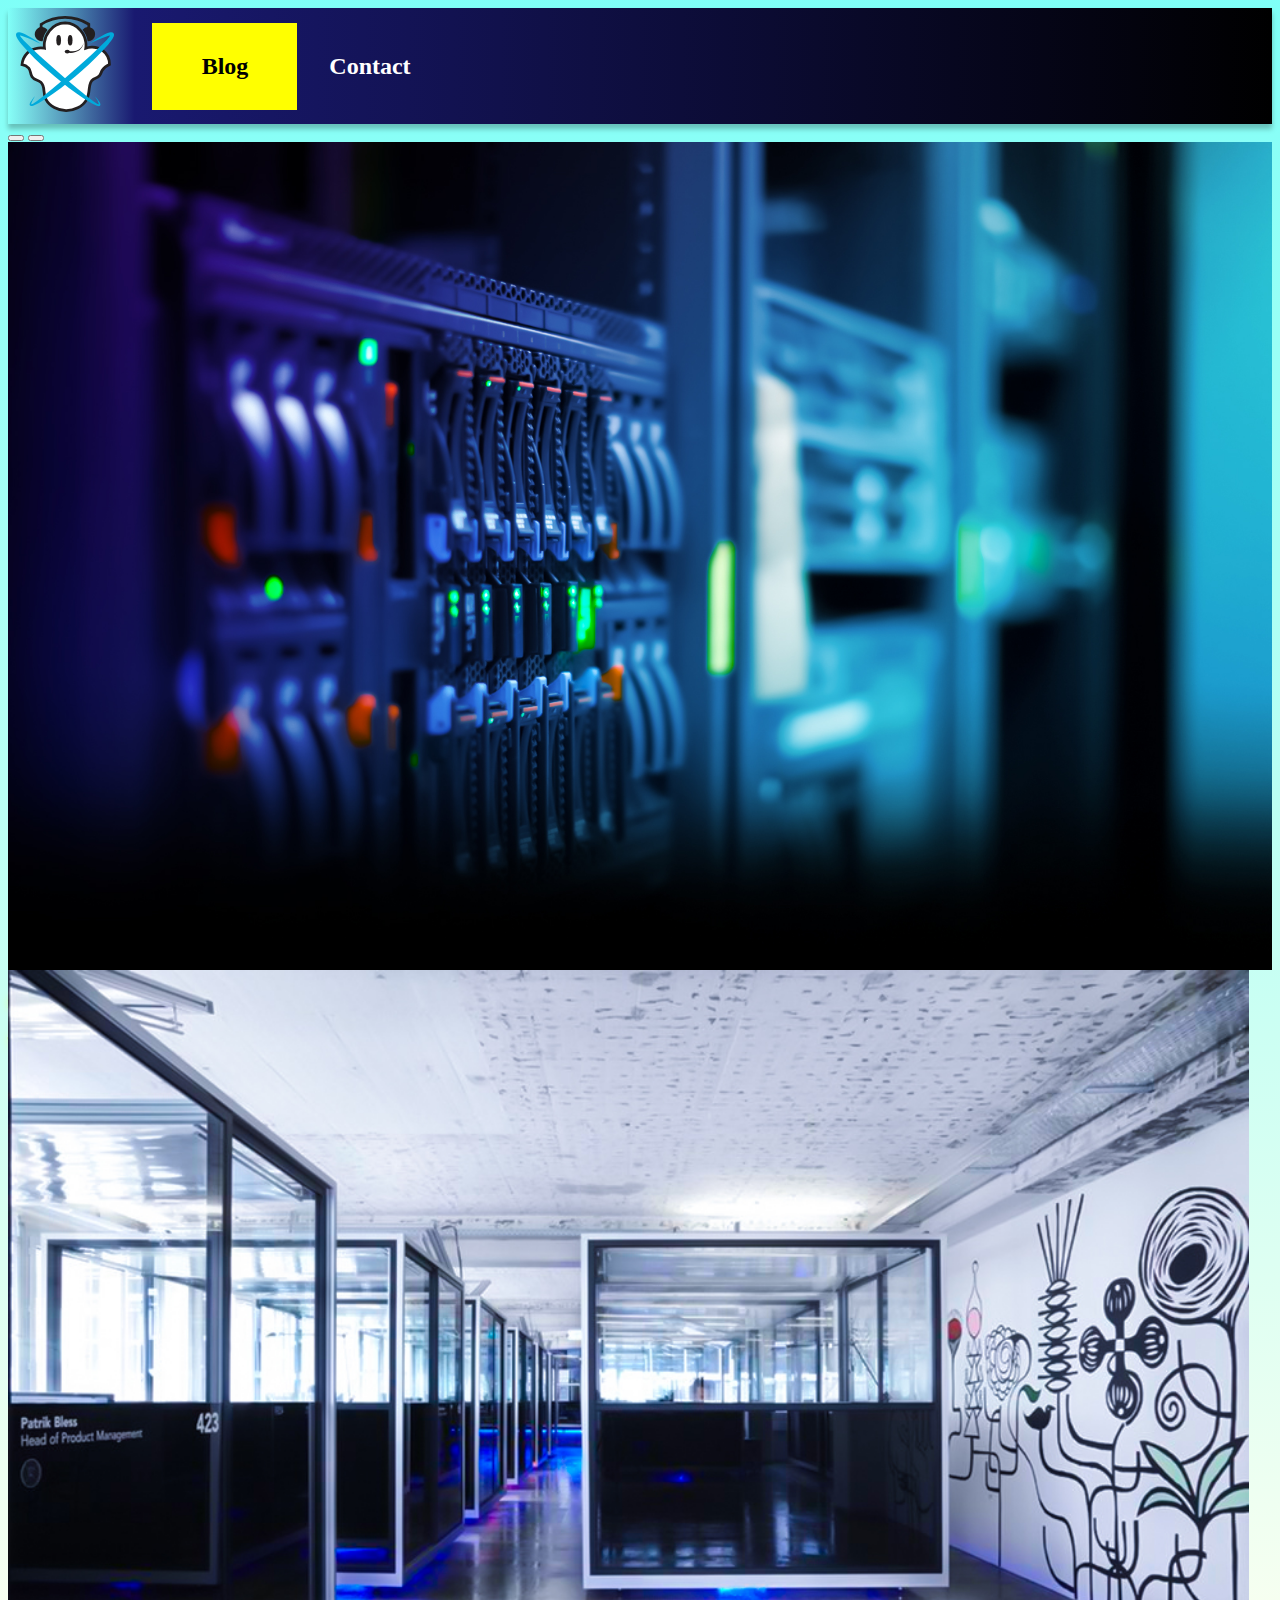
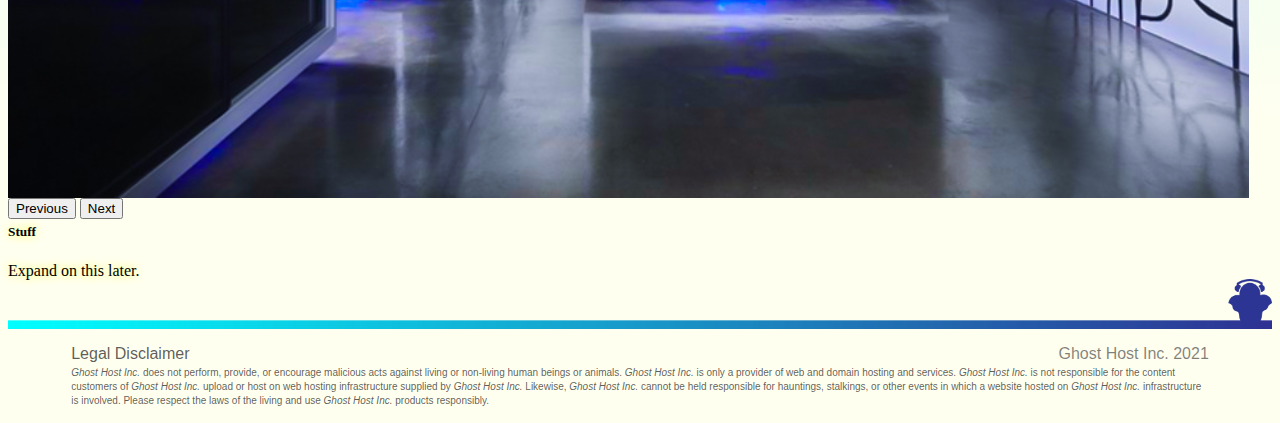
==== index.html @ e990afad "WIP" ====
<!DOCTYPE html>
<html lang="en" xml:lang="en">
  <head>
    <title>Ghost Host Blog</title>
    <link rel="icon" href="images/ghost_host_ghost.svg">
    <meta charset="UTF-8">
    <meta name="description" content="Ghost Blog.">
    <meta
    name="viewport"
    content="width=device-width, initial-scale=1"
    >
    <meta
      name="description"
      content="Register for Ghost Host."
    >
    <link
      href="https://cdn.jsdelivr.net/npm/bootstrap@5.0.0-beta3/dist/css/bootstrap.min.css"
      rel="stylesheet"
      integrity="sha384-eOJMYsd53ii+scO/bJGFsiCZc+5NDVN2yr8+0RDqr0Ql0h+rP48ckxlpbzKgwra6"
      crossorigin="anonymous"
    >
    <link
      href="css/style.css"
      rel="stylesheet"
    >
    <script
      src="https://cdn.jsdelivr.net/npm/bootstrap@5.0.0-beta3/dist/js/bootstrap.bundle.min.js"
      integrity="sha384-JEW9xMcG8R+pH31jmWH6WWP0WintQrMb4s7ZOdauHnUtxwoG2vI5DkLtS3qm9Ekf"
      crossorigin="anonymous"
      defer
    ></script>
    <script
      src="https://code.jquery.com/jquery-3.6.0.min.js"
      integrity="sha256-/xUj+3OJU5yExlq6GSYGSHk7tPXikynS7ogEvDej/m4="
      crossorigin="anonymous"
      defer
    ></script>
  </head>
	
  <body>
    <!-- Home Logo + Navigation -->
    <nav class="navbar">
      <a href="https://ghosthost.terranup16.com">
        <img src="images/ghost_host_ghost.svg" alt="Ghost Host Ghost">
      </a>
      <a class="text-nav active-nav" href="#">Blog</a>
      <a class="text-nav" href="https://ghosthost.terranup16.com/html/contact.html">Contact</a>
    </nav>

    <!-- Carousel -->
    <div id="blog-carousel" class="carousel slide" data-bs-ride="carousel">
      <div class="carousel-indicators">
        <button type="button" data-bs-target="#blog-carousel" data-bs-slide-to="0" class="active" aria-current="true" aria-label="Blog Post 1"></button>
        <button type="button" data-bs-target="#blog-carousel" data-bs-slide-to="1" aria-label="Blog Post 2"></button>
      </div>
      <div class="carousel-inner">
        <div class="carousel-item active">
          <img src="images/server.jpg" class="d-block w-100" alt="Blog post one">
          <div class="carousel-caption d-block">
            <h5>New Revenant Rig Specs</h5>
            <p>
              Thanks to the latest AMD Epyc processors, the Revanent Rig is now even faster!
            </p>
            <a class="stretched-link" href="html/post1.html"></a>
          </div>
        </div>
        <div class="carousel-item">
          <img src="images/image4.jpg" class="d-block w-100" alt="Blog post two">
          <div class="carousel-caption d-block">
            <h5>Stuff</h5>
            <p>
              Expand on this later.
            </p>
            <a class="stretched-link" href="html/post2.html"></a>
          </div>
        </div>
      </div>
      <button class="carousel-control-prev" type="button" data-bs-target="#blog-carousel" data-bs-slide="prev">
        <span class="carousel-control-prev-icon" aria-hidden="true"></span>
        <span class="visually-hidden">Previous</span>
      </button>
      <button class="carousel-control-next" type="button" data-bs-target="#blog-carousel" data-bs-slide="next">
        <span class="carousel-control-next-icon" aria-hidden="true"></span>
        <span class="visually-hidden">Next</span>
      </button>
    </div>

    <!-- Footer -->
    <div class="footer-divider"></div>
    <footer>
      <!-- Company information -->
      <div id="parallel-footer">
        <p id="sig" class="footer">
          <small id="signature">Ghost Host Inc. 2021</small>
        </p>
        <!-- Legal -->
        <div class="legal-header">Legal Disclaimer</div>
      </div>
      <p class="footer legal">
        <small><em>Ghost Host Inc.</em> does not perform, provide, or encourage malicious acts against living or non-living human beings or animals. <em>Ghost Host Inc.</em> is only a provider of web and domain hosting and services. <em>Ghost Host Inc.</em> is not responsible for the content customers of <em>Ghost Host Inc.</em> upload or host on web hosting infrastructure supplied by <em>Ghost Host Inc.</em> Likewise, <em>Ghost Host Inc.</em> cannot be held responsible for hauntings, stalkings, or other events in which a website hosted on <em>Ghost Host Inc.</em> infrastructure is involved. Please respect the laws of the living and use <em>Ghost Host Inc.</em> products responsibly.</small>
      </p>
    </footer>
  </body>
</html>
---- css/style.css ----
body {
  background-color: ivory;
  background-image: linear-gradient(to bottom, rgba(0, 255, 255, 0.5), ivory 85%);
  background-repeat: no-repeat;
}

/* Carousel */
.carousel-item {
  height: 92vh;
  text-shadow: 0px 0px 10px rgba(255, 255, 0, 0.75);
}

.carousel-item > img {
  height: 100%;
  max-width: 100%;
  object-fit: cover;
  object-position: 0% 50%;
}

/* Posts */
.blog-header {
  background-repeat: no-repeat;
  background-size: cover;
  background-position-y: 50%;
  height: 25vh;
}

.blog-header .display-4 {
  color: white;
  text-shadow: 0px 0px 10px rgba(255, 255, 0, 0.75);
}

#post-1-header {
  background-image: url("../images/server.jpg");
}

/* Navigation bar */

/* Navigation bar styling for non-home page */
.navbar {
  background-image: linear-gradient(to right, rgba(0,0,0,0), midnightblue 20%, black 100%);
  display: flex;
  flex-direction: row;
  align-items: center;
  justify-content: start;
  margin: 0;
  padding: 0;
  box-shadow: 0 5px 5px rgba(0, 0, 0, 0.25);
}

.text-nav {
  display: inline-block;
  width: 200px;
  margin: 0;
  padding: 25.5px 10px 25.5px 10px;
  font-size: 32px;
  color: white;
  text-align: center;
  text-decoration: none;
  font-weight: bold;
}

.navbar a:hover, .navbar a:focus {
  background-color: rgb(17, 17, 17);
  color: white;
}

.navbar a:visited {
  color: white;
}

.navbar img {
  display: inline-block;
  height: 96px;
  padding: 8px;
  margin-right: 30px;
  justify-self: left;
}

.navbar a:active {
  color: rgb(255, 255, 0);
}

.active-nav {
  background-color: yellow;
  color: black !important; /* Override .text-nav */
}

/* Adjust gradient for larger screen sizes */
@media only screen and (min-width: 700px) {
  .navbar {
    background-image: linear-gradient(to right, rgba(0,0,0,0), midnightblue 15%, black 100%);
  }
}

@media only screen and (min-width: 1000px) {
  .navbar {
    background-image: linear-gradient(to right, rgba(0,0,0,0), midnightblue 10%, black 100%);
  }

  .text-nav {
    width: 125px;
    padding: 30px 10px 30px 10px;
    font-size: 24px;
  }
}

@media only screen and (min-width: 1500px) {
  .navbar {
    background-image: linear-gradient(to right, rgba(0,0,0,0), midnightblue 7%, black 100%);
  }
}

/* Footer */

/* Use an image to divide the footer from the main page content */
.footer-divider {
  width: 100%;
  height: 60px;
  background-image: url(../images/ghost_host_divider_bar.png);
  background-repeat: no-repeat;
  background-position: bottom;
  background-size: contain;
}

/* Increase size of this on desktop */
@media only screen and (min-width: 1000px) {
  .footer-divider {
    height: 110px;
  }
}

footer {
  font-family: 'Segoe UI', Tahoma, Geneva, Verdana, sans-serif;
  padding-left: 20px;
  padding-right: 20px;
  padding-bottom: 20px;
}

/* Show legal disclaimer and Ghost Host Inc on same line */
#parallel-footer {
  display: flex;
  flex-flow: row-reverse wrap;
  align-items: center;
  margin-top: 10px;
}

#sig {
  justify-self: right;
  flex-basis: 50%;
  text-align: right;
  margin: 0;
}

#signature {
  font-size: 10px;
  color:rgba(0, 0, 0, 0.5);
}

.footer {
  font-size: 10px;
  color:rgba(0, 0, 0, 0.65);
  margin: 2px 0 0 0;
}

.legal-header {
  justify-self: left;
  flex-basis: 50%;
  font-size: 12px;
  color:rgba(0, 0, 0, 0.65);
}

/* Fine-tune sizing for larger screens */
@media only screen and (min-width: 1000px) {
  footer {
    margin: 16px 5% 16px 5%;
    padding: 0;
  }

  #signature {
    font-size: 16px;
  }

  .legal-header {
    font-size: 16px;
  }

  .footer {
    font-size: 12px;
  }
}
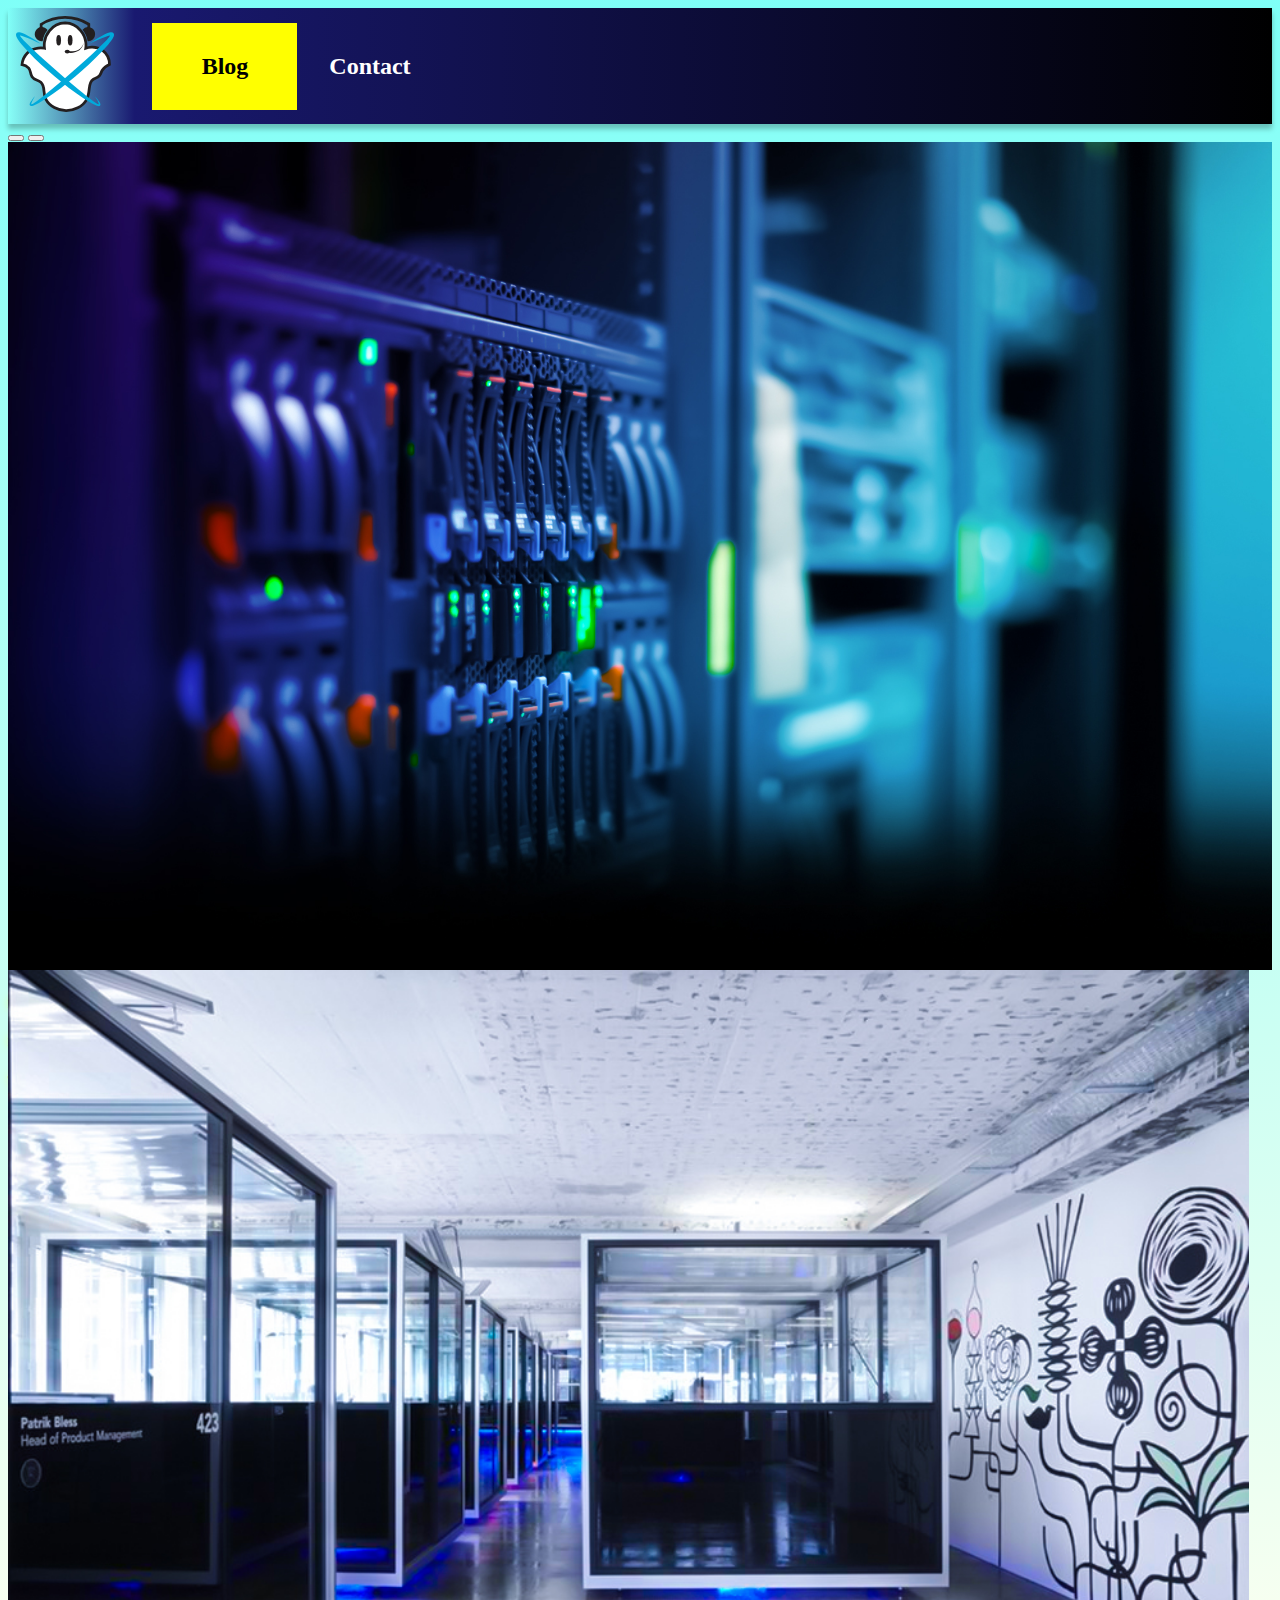
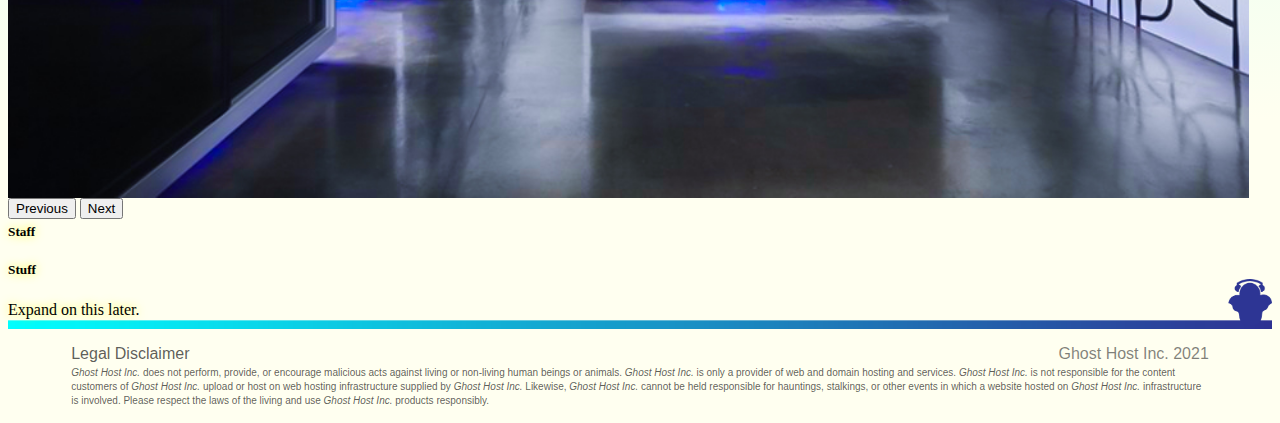
==== commit 3f32edf6: "Updates" ====
--- a/index.html
+++ b/index.html
@@ -11,7 +11,7 @@
     >
     <meta
       name="description"
-      content="Register for Ghost Host."
+      content="Get the latest updates about Ghost Host."
     >
     <link
       href="https://cdn.jsdelivr.net/npm/bootstrap@5.0.0-beta3/dist/css/bootstrap.min.css"
@@ -43,7 +43,7 @@
       <a href="https://ghosthost.terranup16.com">
         <img src="images/ghost_host_ghost.svg" alt="Ghost Host Ghost">
       </a>
-      <a class="text-nav active-nav" href="#">Blog</a>
+      <a class="text-nav active-nav" href="index.html">Blog</a>
       <a class="text-nav" href="https://ghosthost.terranup16.com/html/contact.html">Contact</a>
     </nav>
 
@@ -57,8 +57,9 @@
         <div class="carousel-item active">
           <img src="images/server.jpg" class="d-block w-100" alt="Blog post one">
           <div class="carousel-caption d-block">
-            <h5>New Revenant Rig Specs</h5>
-            <p>
+            <h5 class="display-4"><span class="badge bg-primary">New</span></h5>
+            <h5 class="display-4">New Revenant Rig Specs</h5>
+            <p class="lead">
               Thanks to the latest AMD Epyc processors, the Revanent Rig is now even faster!
             </p>
             <a class="stretched-link" href="html/post1.html"></a>
@@ -67,8 +68,9 @@
         <div class="carousel-item">
           <img src="images/image4.jpg" class="d-block w-100" alt="Blog post two">
           <div class="carousel-caption d-block">
-            <h5>Stuff</h5>
-            <p>
+            <h5 class="display-4"><span class="badge bg-success">Staff</span></h5>
+            <h5 class="display-4">Stuff</h5>
+            <p class="lead">
               Expand on this later.
             </p>
             <a class="stretched-link" href="html/post2.html"></a>
--- a/css/style.css
+++ b/css/style.css
@@ -62,7 +62,7 @@
 
 .navbar a:hover, .navbar a:focus {
   background-color: rgb(17, 17, 17);
-  color: white;
+  color: white !important;
 }
 
 .navbar a:visited {
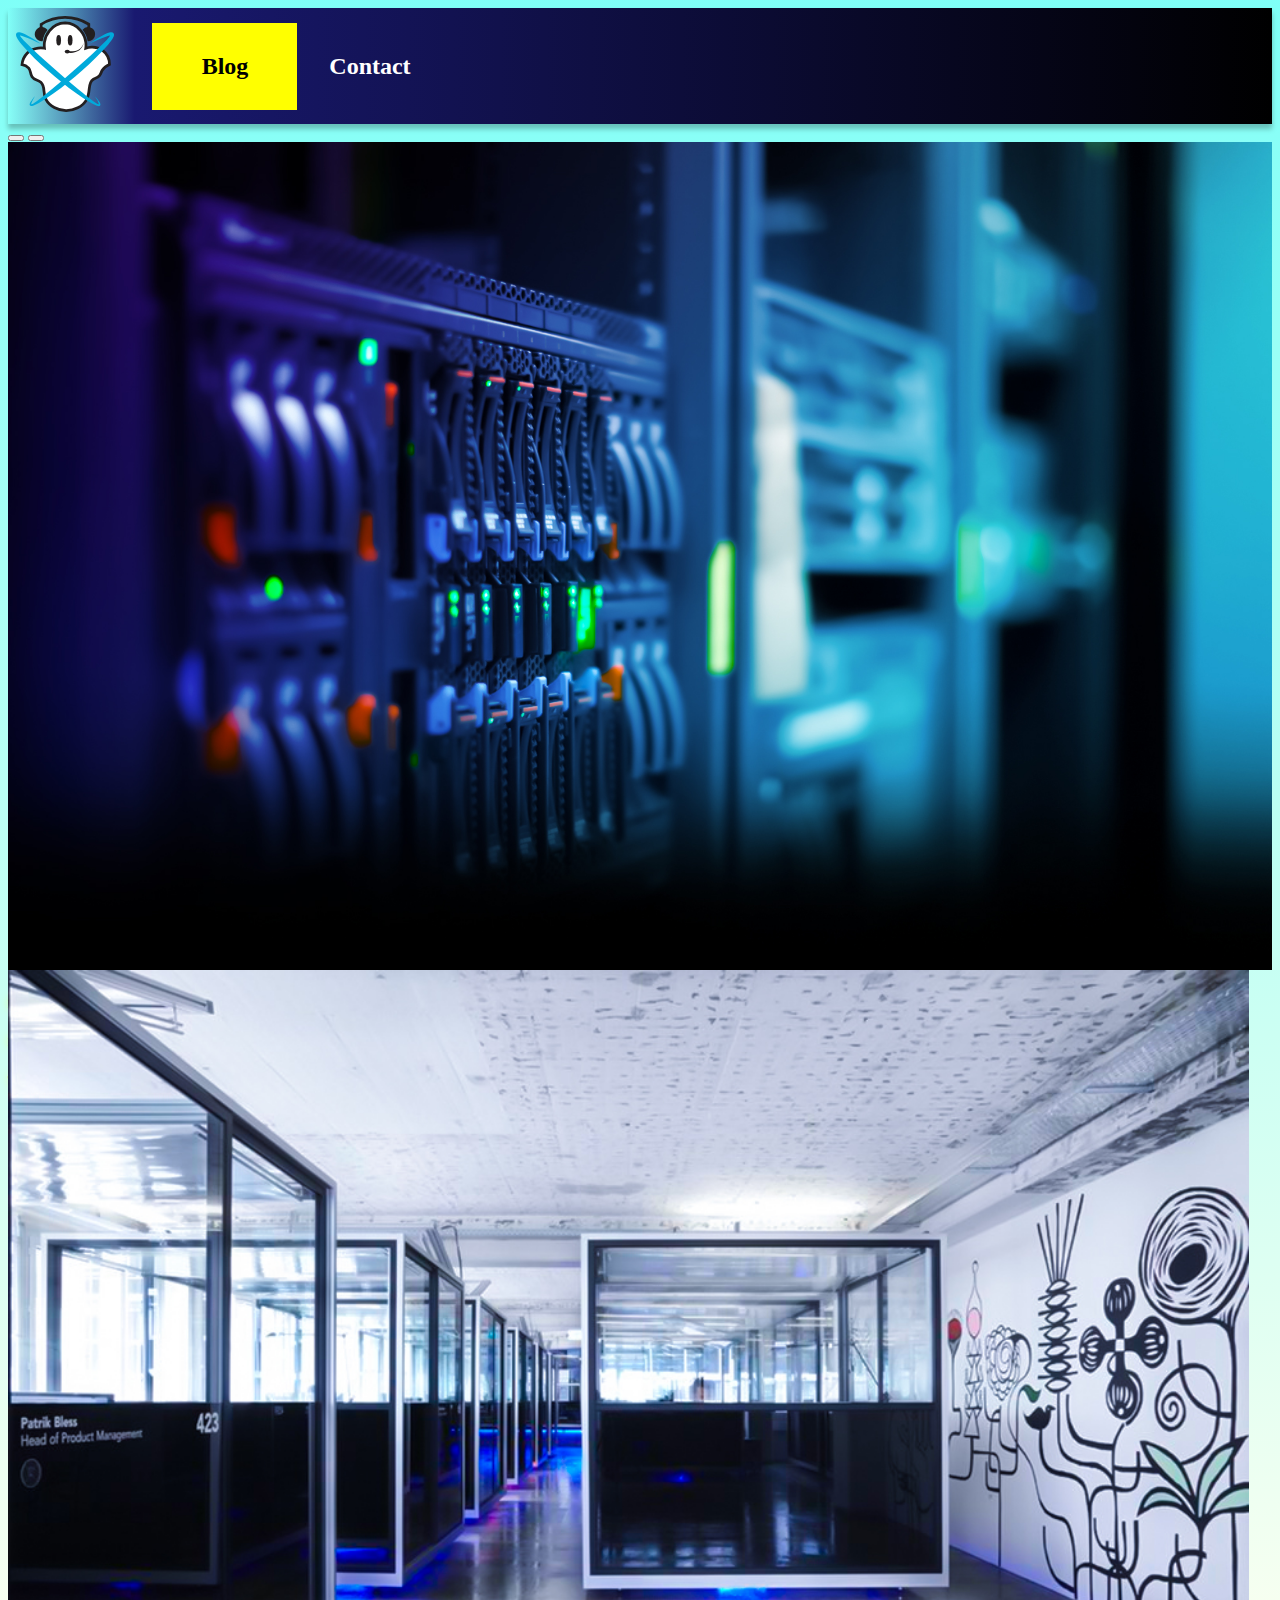
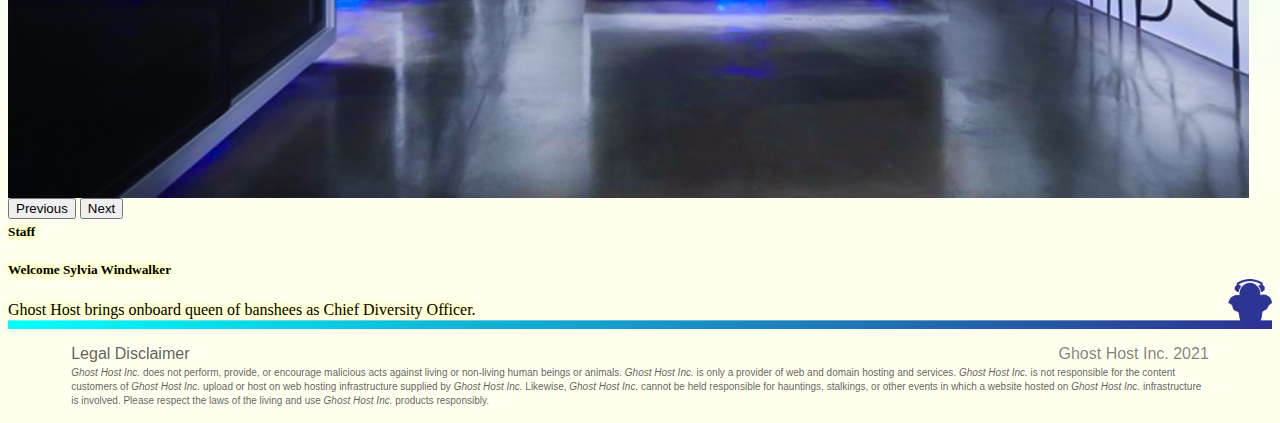
==== commit 72d279d7: "Added banshee queen" ====
--- a/index.html
+++ b/index.html
@@ -68,10 +68,10 @@
         <div class="carousel-item">
           <img src="images/image4.jpg" class="d-block w-100" alt="Blog post two">
           <div class="carousel-caption d-block">
-            <h5 class="display-4"><span class="badge bg-success">Staff</span></h5>
-            <h5 class="display-4">Stuff</h5>
+            <h5 class="display-4"><span class="badge bg-primary">Staff</span></h5>
+            <h5 class="display-4">Welcome Sylvia Windwalker</h5>
             <p class="lead">
-              Expand on this later.
+              Ghost Host brings onboard queen of banshees as Chief Diversity Officer.
             </p>
             <a class="stretched-link" href="html/post2.html"></a>
           </div>
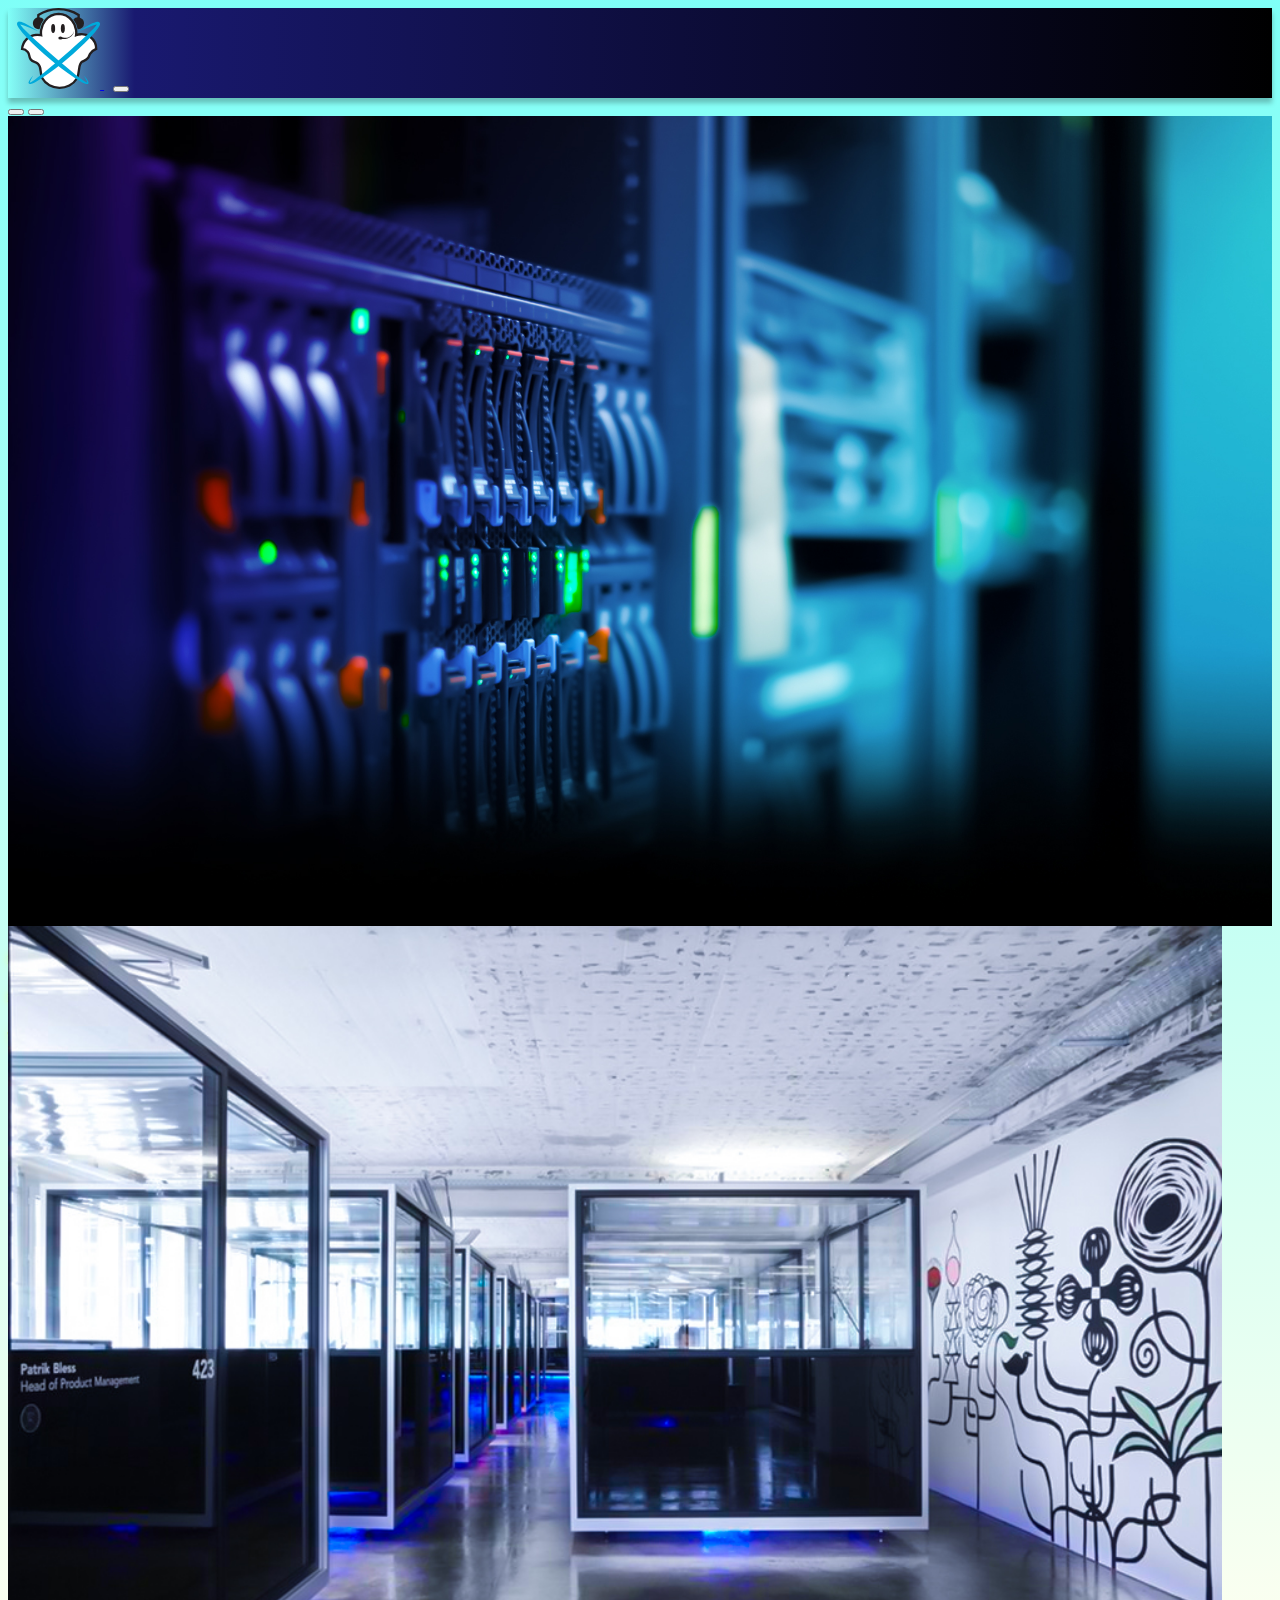
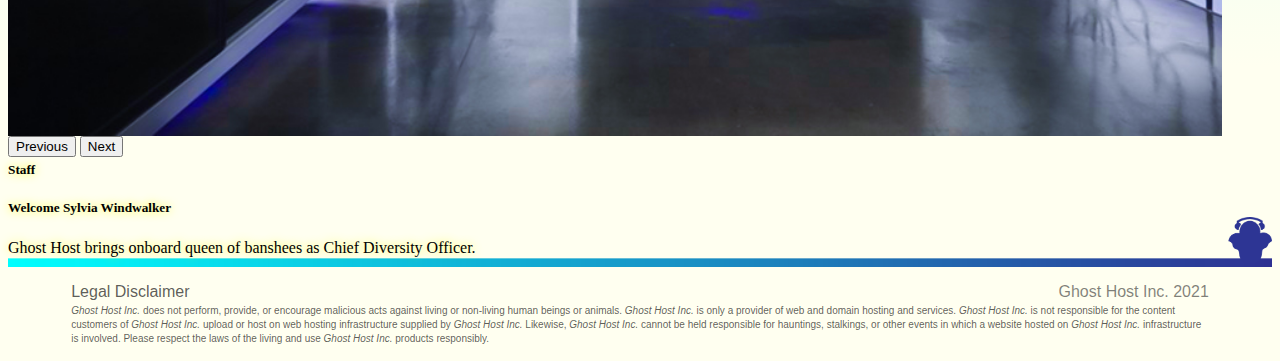
==== commit 3a901f52: "Bootstrap navbar" ====
--- a/index.html
+++ b/index.html
@@ -35,16 +35,28 @@
       crossorigin="anonymous"
       defer
     ></script>
+    <script
+      src="javascript/nav.js"
+      defer
+    ></script>
   </head>
 	
   <body>
     <!-- Home Logo + Navigation -->
-    <nav class="navbar">
-      <a href="https://ghosthost.terranup16.com">
-        <img src="images/ghost_host_ghost.svg" alt="Ghost Host Ghost">
-      </a>
-      <a class="text-nav active-nav" href="index.html">Blog</a>
-      <a class="text-nav" href="https://ghosthost.terranup16.com/html/contact.html">Contact</a>
+    <nav class="navbar navbar-expand-md navbar-dark bg-dark">
+      <div class="container-fluid ps-0">
+        <a class="navbar-brand" href="https://ghosthost.terranup16.com">
+          <img class="p-0" src="images/ghost_host_ghost.svg" alt="Ghost Host Ghost">
+        </a>
+        <button class="navbar-toggler" type="button" data-bs-toggle="collapse" data-bs-target="#navbarNav" aria-controls="navbarNav" aria-expanded="false" aria-label="Toggle navigation">
+          <span class="navbar-toggler-icon"></span>
+        </button>
+        <div class="collapse navbar-collapse" id="navbarNav">
+          <div class="navbar-nav">
+            <a class="nav-link active" aria-current="page" href="./index.html">Blog</a>
+            <a class="nav-link" href="https://ghosthost.terranup16.com/html/contact.html">Contact</a>
+        </div>
+      </div>
     </nav>
 
     <!-- Carousel -->
--- a/css/style.css
+++ b/css/style.css
@@ -6,7 +6,7 @@
 
 /* Carousel */
 .carousel-item {
-  height: 92vh;
+  height: 90vh;
   text-shadow: 0px 0px 10px rgba(255, 255, 0, 0.75);
 }
 
@@ -14,7 +14,7 @@
   height: 100%;
   max-width: 100%;
   object-fit: cover;
-  object-position: 0% 50%;
+  object-position: 50% 50%;
 }
 
 /* Posts */
@@ -34,56 +34,67 @@
   background-image: url("../images/server.jpg");
 }
 
+#post-2-header {
+  background-image: url("../images/image4.jpg");
+}
+
 /* Navigation bar */
 
 /* Navigation bar styling for non-home page */
 .navbar {
   background-image: linear-gradient(to right, rgba(0,0,0,0), midnightblue 20%, black 100%);
-  display: flex;
-  flex-direction: row;
-  align-items: center;
-  justify-content: start;
+  height: 10vh;
   margin: 0;
   padding: 0;
   box-shadow: 0 5px 5px rgba(0, 0, 0, 0.25);
 }
 
-.text-nav {
-  display: inline-block;
+.navbar-brand {
+  padding: 0.5vh 1vh 0.5vh 1vh;
+  margin: 0;
+}
+
+.navbar-nav {
+  height: 10vh;
+  padding: 0;
+  margin: 0;
+}
+
+.nav-link {
+  align-self: center;
+  vertical-align: center;
+  line-height: 10vh;
   width: 200px;
   margin: 0;
-  padding: 25.5px 10px 25.5px 10px;
+  padding: 0;
   font-size: 32px;
-  color: white;
+  color: white !important; /* Override Bootstrap */
   text-align: center;
   text-decoration: none;
   font-weight: bold;
 }
 
 .navbar a:hover, .navbar a:focus {
-  background-color: rgb(17, 17, 17);
-  color: white !important;
+  background-color: rgb(17, 17, 17) !important; /* Override Bootstrap */
+  color: white !important; /* Override Bootstrap */
 }
 
 .navbar a:visited {
   color: white;
 }
 
-.navbar img {
+.navbar-brand img {
   display: inline-block;
-  height: 96px;
-  padding: 8px;
-  margin-right: 30px;
-  justify-self: left;
-}
-
-.navbar a:active {
+  height: 9vh;
+}
+
+.nav-link a:active {
   color: rgb(255, 255, 0);
 }
 
-.active-nav {
-  background-color: yellow;
-  color: black !important; /* Override .text-nav */
+.nav-link.active {
+  background-color: yellow !important; /* Override Bootstrap */
+  color: black !important; /* Override Bootstrap */
 }
 
 /* Adjust gradient for larger screen sizes */
